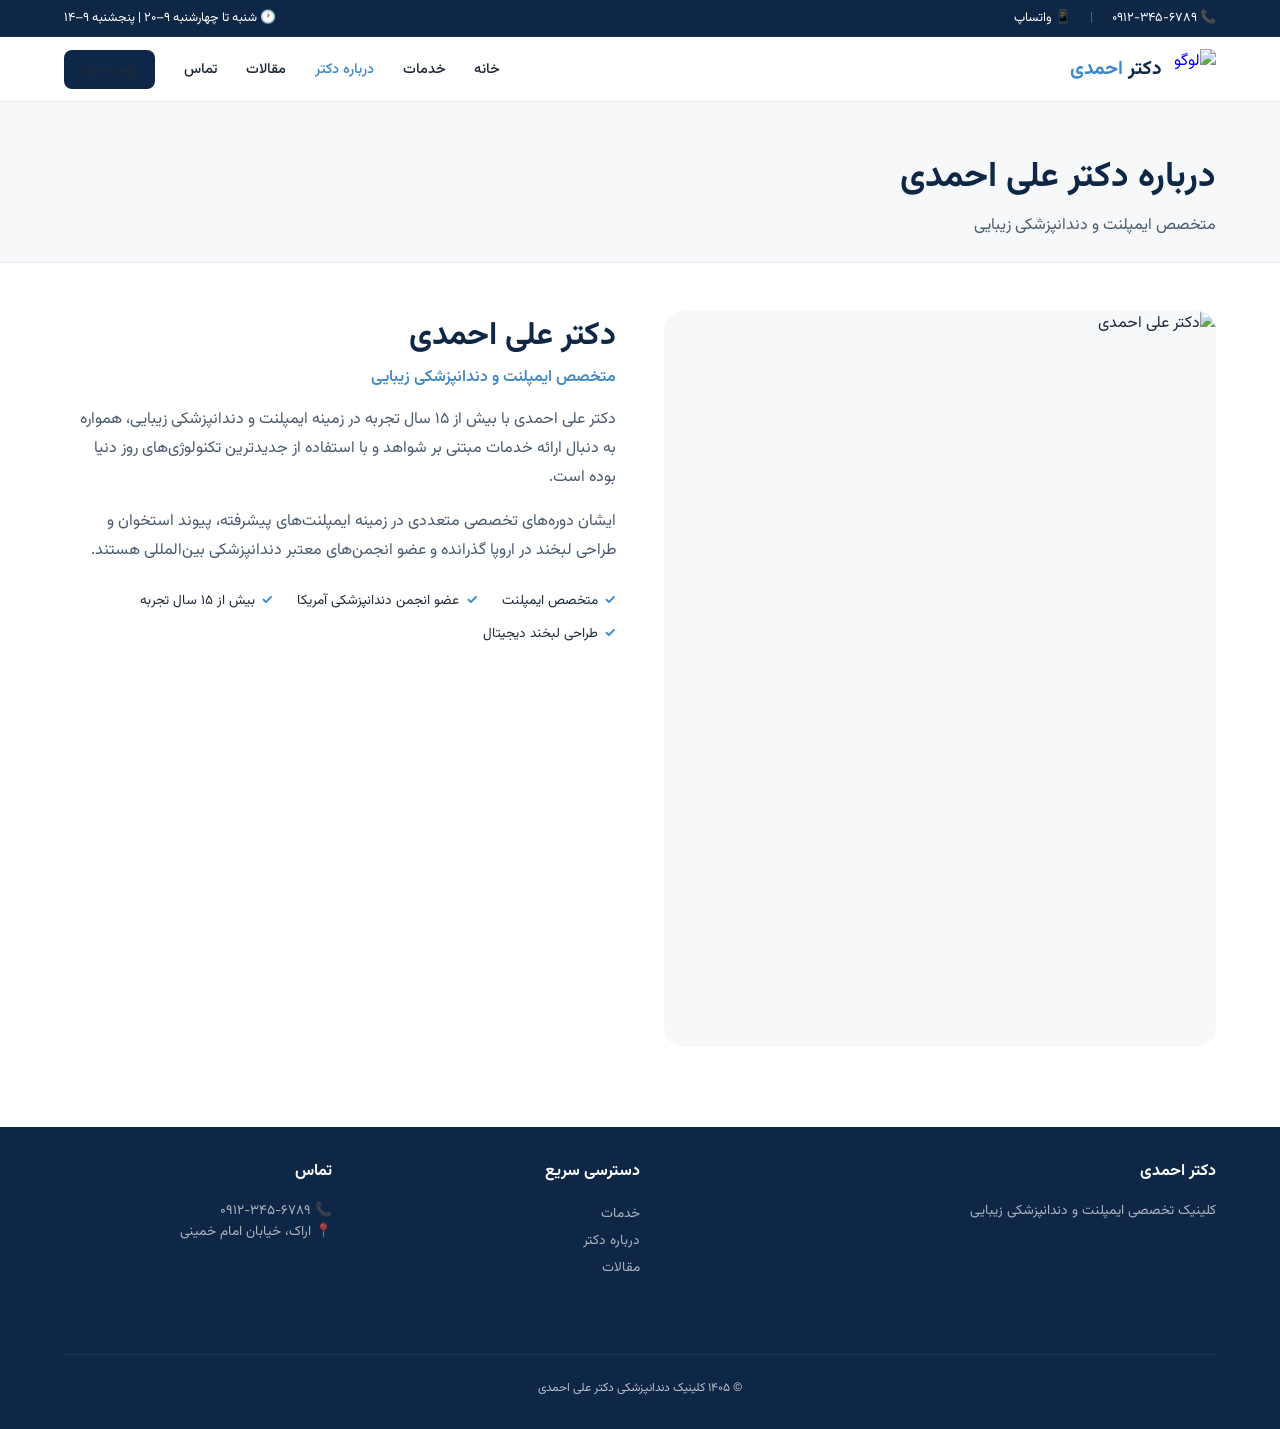
==== about.html @ c9cccb55 "Add files via upload" ====
<!DOCTYPE html>
<html lang="fa" dir="rtl">
<head>
    <meta charset="UTF-8" />
    <meta name="viewport" content="width=device-width, initial-scale=1.0" />
    <title>درباره دکتر | دکتر علی احمدی</title>
    <link href="https://fonts.googleapis.com/css2?family=Inter:wght@400;500;600;700;800&family=Vazirmatn:wght@400;500;600;700;800&display=swap" rel="stylesheet" />
    <style>
        * { margin:0; padding:0; box-sizing:border-box; }
        body { font-family:'Vazirmatn','Inter',sans-serif; background:#FFFFFF; color:#1D2939; }
        .container { max-width:1200px; margin:0 auto; padding:0 1.5rem; }
        .top-bar { background:#0F2747; color:#fff; padding:0.5rem 0; font-size:0.8rem; border-bottom:1px solid rgba(255,255,255,0.08); }
        .top-bar .container { display:flex; justify-content:space-between; align-items:center; flex-wrap:wrap; gap:0.5rem 1rem; }
        .top-bar a { color:#fff; text-decoration:none; display:inline-flex; align-items:center; gap:0.4rem; }
        .top-bar a:hover { opacity:0.75; }
        .top-bar .left, .top-bar .right { display:flex; align-items:center; gap:1.2rem; flex-wrap:wrap; }
        .header { position:sticky; top:0; z-index:1000; background:rgba(255,255,255,0.92); backdrop-filter:blur(12px); border-bottom:1px solid #E6EAF0; }
        .header .container { display:flex; justify-content:space-between; align-items:center; padding-top:0.75rem; padding-bottom:0.75rem; }
        .logo { display:flex; align-items:center; text-decoration:none; gap:12px; }
        .logo img { display:block; height:40px; width:auto; max-width:150px; }
        .logo span { font-size:1.2rem; font-weight:700; color:#0F2747; white-space:nowrap; }
        .logo span .blue { color:#3F88C5; }
        .nav { display:flex; align-items:center; gap:1.8rem; }
        .nav a { color:#1D2939; text-decoration:none; font-size:0.9rem; font-weight:500; transition:color 0.2s; position:relative; }
        .nav a:hover { color:#3F88C5; }
        .nav a::after { content:''; position:absolute; bottom:-4px; left:0; width:0; height:2px; background:#3F88C5; transition:width 0.3s; }
        .nav a:hover::after { width:100%; }
        .btn-primary { padding:0.5rem 1.2rem; font-size:0.8rem; color:#FFFFFF; background-color:#0F2747; border-radius:8px; text-decoration:none; font-weight:600; border:none; cursor:pointer; transition:all 0.3s; }
        .btn-primary:hover { background-color:#3F88C5; }
        .page-header { padding:3rem 0 1.5rem; background:#F6F8FA; border-bottom:1px solid #E6EAF0; }
        .page-header h1 { font-size:2.2rem; color:#0F2747; }
        .about-wrap { display:grid; grid-template-columns:1fr 1fr; gap:3rem; padding:3rem 0; align-items:start; }
        .about-image { border-radius:20px; overflow:hidden; aspect-ratio:3/4; background:#F6F8FA; }
        .about-image img { width:100%; height:100%; object-fit:cover; }
        .about-info h2 { font-size:2rem; color:#0F2747; margin-bottom:0.25rem; }
        .about-info .title { font-size:1rem; color:#3F88C5; font-weight:600; display:block; margin-bottom:1rem; }
        .about-info p { color:#4a5a6e; line-height:1.8; margin-bottom:1rem; }
        .about-info .quals { display:flex; flex-wrap:wrap; gap:0.75rem 1.5rem; margin-top:1.5rem; }
        .about-info .quals span { font-size:0.85rem; color:#1D2939; display:flex; align-items:center; gap:0.4rem; }
        .about-info .quals span::before { content:'✓'; color:#3F88C5; font-weight:700; }
        .footer { background:#0F2747; color:rgba(255,255,255,0.7); padding:2rem 0; margin-top:2rem; }
        .footer .container { display:grid; grid-template-columns:2fr 1fr 1fr; gap:2.5rem; }
        .footer h4 { color:#fff; font-size:1rem; margin-bottom:1rem; }
        .footer a { color:rgba(255,255,255,0.65); text-decoration:none; display:block; font-size:0.85rem; line-height:2; }
        .footer a:hover { color:#fff; }
        .footer .bottom { border-top:1px solid rgba(255,255,255,0.06); padding-top:1.5rem; margin-top:2rem; text-align:center; font-size:0.75rem; grid-column:1/-1; }
        @media (max-width:768px) {
            .about-wrap { grid-template-columns:1fr; }
            .top-bar .container { flex-direction:column; align-items:stretch; }
            .top-bar .left, .top-bar .right { justify-content:center; font-size:0.7rem; }
            .header .container { flex-wrap:wrap; gap:0.5rem; }
            .nav { gap:0.8rem; flex-wrap:wrap; justify-content:center; }
            .nav a { font-size:0.75rem; }
            .logo img { height:30px; max-width:100px; }
            .logo span { font-size:1rem; }
            .footer .container { grid-template-columns:1fr; }
        }
    </style>
</head>
<body>
    <div class="top-bar">
        <div class="container">
            <div class="right">
                <a href="tel:+989123456789">📞 ۰۹۱۲-۳۴۵-۶۷۸۹</a>
                <span style="opacity:0.3;">|</span>
                <a href="https://wa.me/989123456789" target="_blank">📱 واتساپ</a>
            </div>
            <div class="left">
                <span>🕐 شنبه تا چهارشنبه ۹–۲۰ | پنجشنبه ۹–۱۴</span>
            </div>
        </div>
    </div>

    <header class="header">
        <div class="container">
            <a href="index.html" class="logo">
                <img src="https://i.postimg.cc/0y8c8cz0/IMG-1238.jpg" alt="لوگو" />
                <span>دکتر <span class="blue">احمدی</span></span>
            </a>
            <nav class="nav">
                <a href="index.html">خانه</a>
                <a href="services.html">خدمات</a>
                <a href="about.html" style="color:#3F88C5;">درباره دکتر</a>
                <a href="articles.html">مقالات</a>
                <a href="contact.html">تماس</a>
                <a href="appointments.html" class="btn-primary">نوبت‌دهی</a>
            </nav>
        </div>
    </header>

    <section class="page-header">
        <div class="container">
            <h1>درباره دکتر علی احمدی</h1>
            <p style="color:#4a5a6e; margin-top:0.5rem;">متخصص ایمپلنت و دندانپزشکی زیبایی</p>
        </div>
    </section>

    <section class="container">
        <div class="about-wrap">
            <div class="about-image">
                <img src="https://images.unsplash.com/photo-1622253692010-333f2da6031d?w=600&h=800&fit=crop&crop=center&q=80" alt="دکتر علی احمدی" loading="lazy" />
            </div>
            <div class="about-info">
                <h2>دکتر علی احمدی</h2>
                <span class="title">متخصص ایمپلنت و دندانپزشکی زیبایی</span>
                <p>دکتر علی احمدی با بیش از ۱۵ سال تجربه در زمینه ایمپلنت و دندانپزشکی زیبایی، همواره به دنبال ارائه خدمات مبتنی بر شواهد و با استفاده از جدیدترین تکنولوژی‌های روز دنیا بوده است.</p>
                <p>ایشان دوره‌های تخصصی متعددی در زمینه ایمپلنت‌های پیشرفته، پیوند استخوان و طراحی لبخند در اروپا گذرانده و عضو انجمن‌های معتبر دندانپزشکی بین‌المللی هستند.</p>
                <div class="quals">
                    <span>متخصص ایمپلنت</span>
                    <span>عضو انجمن دندانپزشکی آمریکا</span>
                    <span>بیش از ۱۵ سال تجربه</span>
                    <span>طراحی لبخند دیجیتال</span>
                </div>
            </div>
        </div>
    </section>

    <footer class="footer">
        <div class="container">
            <div>
                <h4>دکتر احمدی</h4>
                <p style="color:rgba(255,255,255,0.65); font-size:0.85rem;">کلینیک تخصصی ایمپلنت و دندانپزشکی زیبایی</p>
            </div>
            <div>
                <h4>دسترسی سریع</h4>
                <a href="services.html">خدمات</a>
                <a href="about.html">درباره دکتر</a>
                <a href="articles.html">مقالات</a>
            </div>
            <div>
                <h4>تماس</h4>
                <p style="color:rgba(255,255,255,0.65); font-size:0.85rem;">📞 ۰۹۱۲-۳۴۵-۶۷۸۹</p>
                <p style="color:rgba(255,255,255,0.65); font-size:0.85rem;">📍 اراک، خیابان امام خمینی</p>
            </div>
            <div class="bottom">© ۱۴۰۵ کلینیک دندانپزشکی دکتر علی احمدی</div>
        </div>
    </footer>
</body>
</html>
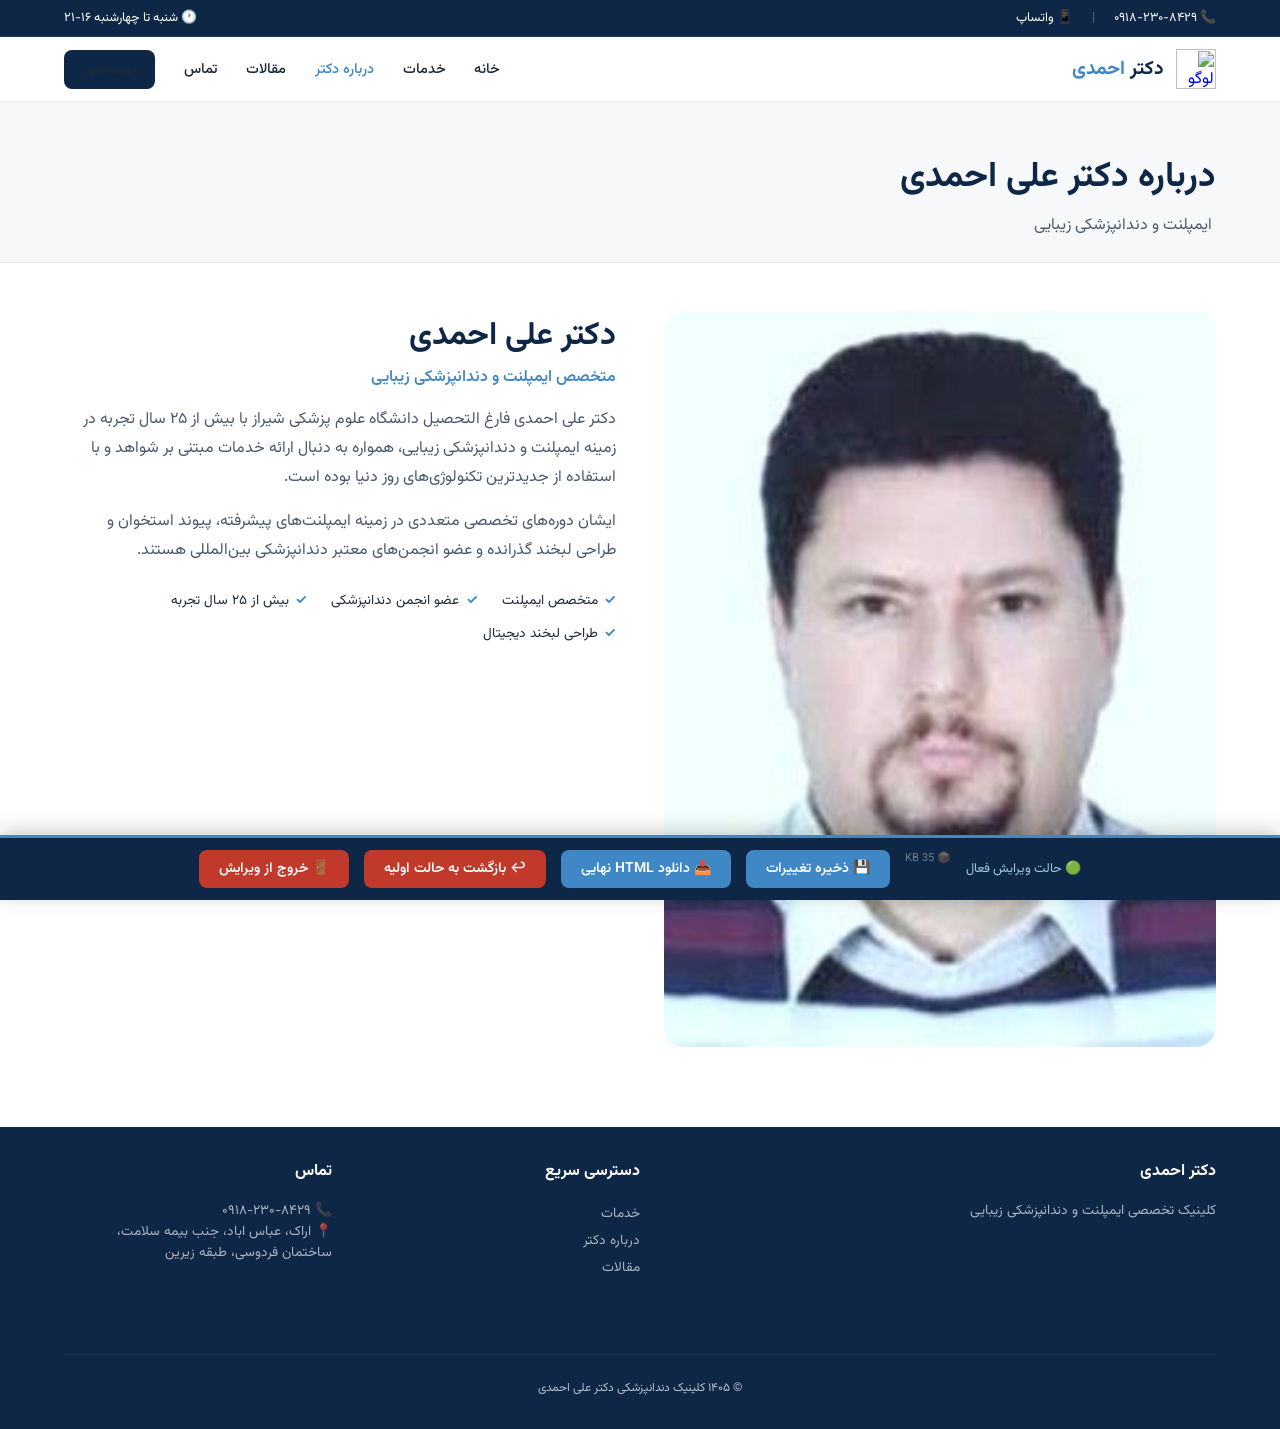
==== commit b7aa9be8: "Add files via upload" ====
--- a/about.html
+++ b/about.html
@@ -1,10 +1,8 @@
-<!DOCTYPE html>
-<html lang="fa" dir="rtl">
-<head>
-    <meta charset="UTF-8" />
-    <meta name="viewport" content="width=device-width, initial-scale=1.0" />
+<html lang="fa" dir="rtl"><head>
+    <meta charset="UTF-8">
+    <meta name="viewport" content="width=device-width, initial-scale=1.0">
     <title>درباره دکتر | دکتر علی احمدی</title>
-    <link href="https://fonts.googleapis.com/css2?family=Inter:wght@400;500;600;700;800&family=Vazirmatn:wght@400;500;600;700;800&display=swap" rel="stylesheet" />
+    <link href="https://fonts.googleapis.com/css2?family=Inter:wght@400;500;600;700;800&amp;family=Vazirmatn:wght@400;500;600;700;800&amp;display=swap" rel="stylesheet">
     <style>
         * { margin:0; padding:0; box-sizing:border-box; }
         body { font-family:'Vazirmatn','Inter',sans-serif; background:#FFFFFF; color:#1D2939; }
@@ -57,16 +55,16 @@
         }
     </style>
 </head>
-<body>
+<body class="admin-mode">
     <div class="top-bar">
         <div class="container">
             <div class="right">
-                <a href="tel:+989123456789">📞 ۰۹۱۲-۳۴۵-۶۷۸۹</a>
-                <span style="opacity:0.3;">|</span>
-                <a href="https://wa.me/989123456789" target="_blank">📱 واتساپ</a>
+                <a href="tel:+989182308429" class="">📞 ۰۹۱۸-۲۳۰-۸۴۲۹</a>
+                <span style="opacity:0.3;" class="">|</span>
+                <a href="https://wa.me/989182308429" target="_blank" class="">📱 واتساپ</a>
             </div>
             <div class="left">
-                <span>🕐 شنبه تا چهارشنبه ۹–۲۰ | پنجشنبه ۹–۱۴</span>
+                <span class="">🕐 شنبه تا چهارشنبه ۱۶-۲۱</span>
             </div>
         </div>
     </div>
@@ -74,15 +72,15 @@
     <header class="header">
         <div class="container">
             <a href="index.html" class="logo">
-                <img src="https://i.postimg.cc/0y8c8cz0/IMG-1238.jpg" alt="لوگو" />
+                <img src="https://i.postimg.cc/0y8c8cz0/IMG-1238.jpg" alt="لوگو" class="">
                 <span>دکتر <span class="blue">احمدی</span></span>
             </a>
             <nav class="nav">
-                <a href="index.html">خانه</a>
-                <a href="services.html">خدمات</a>
-                <a href="about.html" style="color:#3F88C5;">درباره دکتر</a>
-                <a href="articles.html">مقالات</a>
-                <a href="contact.html">تماس</a>
+                <a href="index.html" class="">خانه</a>
+                <a href="services.html" class="">خدمات</a>
+                <a href="about.html" style="color:#3F88C5;" class="">درباره دکتر</a>
+                <a href="articles.html" class="">مقالات</a>
+                <a href="contact.html" class="">تماس</a>
                 <a href="appointments.html" class="btn-primary">نوبت‌دهی</a>
             </nav>
         </div>
@@ -90,25 +88,25 @@
 
     <section class="page-header">
         <div class="container">
-            <h1>درباره دکتر علی احمدی</h1>
-            <p style="color:#4a5a6e; margin-top:0.5rem;">متخصص ایمپلنت و دندانپزشکی زیبایی</p>
+            <h1 class="">درباره دکتر علی احمدی</h1>
+            <p style="color:#4a5a6e; margin-top:0.5rem;" class="">&nbsp;ایمپلنت و دندانپزشکی زیبایی</p>
         </div>
     </section>
 
     <section class="container">
         <div class="about-wrap">
             <div class="about-image">
-                <img src="https://images.unsplash.com/photo-1622253692010-333f2da6031d?w=600&h=800&fit=crop&crop=center&q=80" alt="دکتر علی احمدی" loading="lazy" />
+                <img src="[data-uri]" alt="دکتر علی احمدی" loading="lazy" class="">
             </div>
             <div class="about-info">
-                <h2>دکتر علی احمدی</h2>
+                <h2 class="">دکتر علی احمدی</h2>
                 <span class="title">متخصص ایمپلنت و دندانپزشکی زیبایی</span>
-                <p>دکتر علی احمدی با بیش از ۱۵ سال تجربه در زمینه ایمپلنت و دندانپزشکی زیبایی، همواره به دنبال ارائه خدمات مبتنی بر شواهد و با استفاده از جدیدترین تکنولوژی‌های روز دنیا بوده است.</p>
-                <p>ایشان دوره‌های تخصصی متعددی در زمینه ایمپلنت‌های پیشرفته، پیوند استخوان و طراحی لبخند در اروپا گذرانده و عضو انجمن‌های معتبر دندانپزشکی بین‌المللی هستند.</p>
+                <p class="">دکتر علی احمدی فارغ التحصیل دانشگاه علوم پزشکی شیراز با بیش از ۲۵ سال تجربه در زمینه ایمپلنت و دندانپزشکی زیبایی، همواره به دنبال ارائه خدمات مبتنی بر شواهد و با استفاده از جدیدترین تکنولوژی‌های روز دنیا بوده است.</p>
+                <p class="">ایشان دوره‌های تخصصی متعددی در زمینه ایمپلنت‌های پیشرفته، پیوند استخوان و طراحی لبخند گذرانده و عضو انجمن‌های معتبر دندانپزشکی بین‌المللی هستند.</p>
                 <div class="quals">
                     <span>متخصص ایمپلنت</span>
-                    <span>عضو انجمن دندانپزشکی آمریکا</span>
-                    <span>بیش از ۱۵ سال تجربه</span>
+                    <span>عضو انجمن دندانپزشکی</span>
+                    <span>بیش از ۲۵ سال تجربه</span>
                     <span>طراحی لبخند دیجیتال</span>
                 </div>
             </div>
@@ -118,22 +116,470 @@
     <footer class="footer">
         <div class="container">
             <div>
-                <h4>دکتر احمدی</h4>
-                <p style="color:rgba(255,255,255,0.65); font-size:0.85rem;">کلینیک تخصصی ایمپلنت و دندانپزشکی زیبایی</p>
+                <h4 class="">دکتر احمدی</h4>
+                <p style="color:rgba(255,255,255,0.65); font-size:0.85rem;" class="">کلینیک تخصصی ایمپلنت و دندانپزشکی زیبایی</p>
             </div>
             <div>
-                <h4>دسترسی سریع</h4>
-                <a href="services.html">خدمات</a>
-                <a href="about.html">درباره دکتر</a>
-                <a href="articles.html">مقالات</a>
+                <h4 class="">دسترسی سریع</h4>
+                <a href="services.html" class="">خدمات</a>
+                <a href="about.html" class="">درباره دکتر</a>
+                <a href="articles.html" class="">مقالات</a>
             </div>
             <div>
-                <h4>تماس</h4>
-                <p style="color:rgba(255,255,255,0.65); font-size:0.85rem;">📞 ۰۹۱۲-۳۴۵-۶۷۸۹</p>
-                <p style="color:rgba(255,255,255,0.65); font-size:0.85rem;">📍 اراک، خیابان امام خمینی</p>
+                <h4 class="">تماس</h4>
+                <p style="color:rgba(255,255,255,0.65); font-size:0.85rem;" class="">📞 ۰۹۱۸-۲۳۰-۸۴۲۹</p>
+                <p style="color:rgba(255,255,255,0.65); font-size:0.85rem;" class="">📍 اراک، عباس اباد، جنب بیمه سلامت، ساختمان فردوسی، طبقه زیرین</p>
             </div>
             <div class="bottom">© ۱۴۰۵ کلینیک دندانپزشکی دکتر علی احمدی</div>
         </div>
     </footer>
-</body>
-</html>+    <!-- ============================================================
+    پنل مدیریت سایت (نسخه کامل برای همه صفحات)
+    ============================================================ -->
+<style>
+    #admin-toolbar {
+        position: fixed;
+        bottom: 0;
+        left: 0;
+        right: 0;
+        background: #0F2747;
+        color: white;
+        padding: 12px 20px;
+        display: none;
+        justify-content: center;
+        gap: 15px;
+        flex-wrap: wrap;
+        z-index: 99999;
+        border-top: 3px solid #3F88C5;
+        box-shadow: 0 -4px 20px rgba(0,0,0,0.2);
+        font-family: 'Vazirmatn', 'Inter', sans-serif;
+        direction: rtl;
+    }
+    #admin-toolbar.show { display: flex; }
+    #admin-toolbar button {
+        background: #3F88C5;
+        border: none;
+        color: white;
+        padding: 8px 20px;
+        border-radius: 8px;
+        font-weight: 600;
+        font-size: 14px;
+        cursor: pointer;
+        transition: 0.2s;
+        font-family: inherit;
+    }
+    #admin-toolbar button:hover { background: #2a6b9e; transform: scale(1.02); }
+    #admin-toolbar button.danger { background: #c0392b; }
+    #admin-toolbar button.danger:hover { background: #a93226; }
+    #admin-toolbar .status { color: #a0c4e8; font-size: 13px; display: flex; align-items: center; gap: 8px; }
+    #admin-toolbar .save-warning { color: #f1c40f; font-size: 12px; display: none; align-items: center; gap: 5px; }
+    #admin-toolbar .save-warning.show { display: flex; }
+    #admin-toolbar .storage-info { color: rgba(255,255,255,0.4); font-size: 11px; }
+    
+    .editable-hover:hover {
+        outline: 2px dashed #3F88C5 !important;
+        outline-offset: 4px;
+        cursor: text;
+        background: rgba(63, 136, 197, 0.05);
+        border-radius: 4px;
+    }
+    .img-editable {
+        cursor: pointer;
+        position: relative;
+    }
+    .img-editable::after {
+        content: '📷 کلیک برای تعویض';
+        position: absolute;
+        bottom: 10px;
+        right: 10px;
+        background: rgba(15, 39, 71, 0.85);
+        color: white;
+        padding: 4px 12px;
+        border-radius: 20px;
+        font-size: 12px;
+        opacity: 0;
+        transition: 0.3s;
+        pointer-events: none;
+        font-family: 'Vazirmatn', 'Inter', sans-serif;
+        white-space: nowrap;
+    }
+    .img-editable:hover::after { opacity: 1; }
+    .admin-mode .editable-hover {
+        outline: 2px solid #3F88C5 !important;
+        outline-offset: 4px;
+        background: rgba(63, 136, 197, 0.03);
+    }
+</style>
+
+<div id="admin-toolbar" class="show">
+    <span class="status">🟢 حالت ویرایش فعال</span>
+    <span class="save-warning">⚠️ تغییرات ذخیره نشده</span>
+    <span class="storage-info" id="storageInfo">📦 35 KB</span>
+    <button onclick="saveChanges()">💾 ذخیره تغییرات</button>
+    <button onclick="downloadHTML()">📥 دانلود HTML نهایی</button>
+    <button onclick="resetToOriginal()" class="danger">↩️ بازگشت به حالت اولیه</button>
+    <button onclick="toggleEditMode()" class="danger">🚪 خروج از ویرایش</button>
+</div>
+
+<script>
+    // ============================================================
+    // ویرایشگر کامل برای همه صفحات (با IndexedDB)
+    // ============================================================
+    
+    const DB_NAME = 'ClinicEditorDB';
+    const STORE_NAME = 'pageContent';
+    const DB_VERSION = 1;
+    let db = null;
+    let isEditMode = false;
+    let originalHTML = '';
+    let hasUnsavedChanges = false;
+    let currentPage = window.location.pathname.split('/').pop() || 'index.html';
+
+    // باز کردن دیتابیس
+    function openDB() {
+        return new Promise((resolve, reject) => {
+            const request = indexedDB.open(DB_NAME, DB_VERSION);
+            request.onupgradeneeded = function(event) {
+                const db = event.target.result;
+                if (!db.objectStoreNames.contains(STORE_NAME)) {
+                    db.createObjectStore(STORE_NAME, { keyPath: 'id' });
+                }
+            };
+            request.onsuccess = function(event) {
+                db = event.target.result;
+                resolve(db);
+            };
+            request.onerror = function(event) {
+                reject(event.target.error);
+            };
+        });
+    }
+
+    function saveToDB(page, html) {
+        return new Promise((resolve, reject) => {
+            if (!db) { reject(new Error('Database not open')); return; }
+            const transaction = db.transaction([STORE_NAME], 'readwrite');
+            const store = transaction.objectStore(STORE_NAME);
+            const request = store.put({ id: page, html: html });
+            request.onsuccess = function() { resolve(); };
+            request.onerror = function(event) { reject(event.target.error); };
+        });
+    }
+
+    function loadFromDB(page) {
+        return new Promise((resolve, reject) => {
+            if (!db) { reject(new Error('Database not open')); return; }
+            const transaction = db.transaction([STORE_NAME], 'readonly');
+            const store = transaction.objectStore(STORE_NAME);
+            const request = store.get(page);
+            request.onsuccess = function(event) {
+                const result = event.target.result;
+                resolve(result ? result.html : null);
+            };
+            request.onerror = function(event) { reject(event.target.error); };
+        });
+    }
+
+    function deleteFromDB(page) {
+        return new Promise((resolve, reject) => {
+            if (!db) { reject(new Error('Database not open')); return; }
+            const transaction = db.transaction([STORE_NAME], 'readwrite');
+            const store = transaction.objectStore(STORE_NAME);
+            const request = store.delete(page);
+            request.onsuccess = function() { resolve(); };
+            request.onerror = function(event) { reject(event.target.error); };
+        });
+    }
+
+    async function getStorageSize() {
+        if (!db) return 0;
+        return new Promise((resolve, reject) => {
+            const transaction = db.transaction([STORE_NAME], 'readonly');
+            const store = transaction.objectStore(STORE_NAME);
+            const request = store.get(currentPage);
+            request.onsuccess = function(event) {
+                const result = event.target.result;
+                if (result && result.html) {
+                    resolve(new Blob([result.html]).size);
+                } else { resolve(0); }
+            };
+            request.onerror = function(event) { reject(event.target.error); };
+        });
+    }
+
+    async function updateStorageInfo() {
+        try {
+            const size = await getStorageSize();
+            const sizeKB = Math.round(size / 1024);
+            const sizeMB = (sizeKB / 1024).toFixed(1);
+            const infoEl = document.getElementById('storageInfo');
+            if (size > 1024 * 1024) {
+                infoEl.textContent = `📦 ${sizeMB} MB`;
+            } else {
+                infoEl.textContent = `📦 ${sizeKB} KB`;
+            }
+        } catch(e) { console.log('Error:', e); }
+    }
+
+    // ============================================================
+    // تابع‌های اصلی ویرایشگر
+    // ============================================================
+    
+    function toggleEditMode() {
+        isEditMode = !isEditMode;
+        const toolbar = document.getElementById('admin-toolbar');
+        const body = document.body;
+        
+        if (isEditMode) {
+            toolbar.classList.add('show');
+            body.classList.add('admin-mode');
+            
+            // همه المان‌های متنی را قابل ویرایش کن
+            const editableElements = document.querySelectorAll(
+                'h1, h2, h3, h4, h5, h6, p, li, blockquote, ' +
+                '.sub, .section-sub, .section-title, ' +
+                '.doctor-info .title, .faq-item .question, .faq-item .answer, ' +
+                '.label, .badge, .trust-item p, .trust-item h4, ' +
+                '.why-item p, .why-item h4, .journey-step p, .journey-step h5, ' +
+                '.testimonial-card blockquote, .testimonial-card .author, ' +
+                '.article-card .body p, .article-card .body h3, .meta, ' +
+                '.cta-section p, .cta-section h2, .footer p, .footer a, .footer h4, ' +
+                '.top-bar span, .top-bar a, .hero-content h1, .hero-content .sub, ' +
+                '.service-card .body h3, .service-card .body p, .read-more, ' +
+                '.logo .brand-text, .doctor-info p, .doctor-info .quals span, ' +
+                '.nav a, .btn, .btn-primary, .btn-white, .btn-accent, .btn-outline'
+            );
+            
+            editableElements.forEach(el => {
+                el.setAttribute('contenteditable', 'true');
+                el.classList.add('editable-hover');
+            });
+            
+            // عکس‌ها را قابل کلیک کن
+            document.querySelectorAll('img').forEach(img => {
+                img.classList.add('img-editable');
+                img.setAttribute('title', 'برای تعویض عکس کلیک کنید');
+            });
+            
+            document.querySelector('.save-warning').classList.remove('show');
+            updateStorageInfo();
+            alert('✅ حالت ویرایش فعال شد.\n\n📍 روی هر متن کلیک کنید تا آن را عوض کنید.\n📍 روی هر عکس کلیک کنید تا عکس جدید انتخاب کنید.\n📍 تغییرات با دکمه "💾 ذخیره تغییرات" ماندگار می‌شوند.');
+        } else {
+            toolbar.classList.remove('show');
+            body.classList.remove('admin-mode');
+            document.querySelectorAll('[contenteditable="true"]').forEach(el => {
+                el.removeAttribute('contenteditable');
+                el.classList.remove('editable-hover');
+            });
+            document.querySelectorAll('img').forEach(img => {
+                img.classList.remove('img-editable');
+                img.removeAttribute('title');
+            });
+            if (hasUnsavedChanges) {
+                if (confirm('تغییرات ذخیره نشده‌است. آیا می‌خواهید قبل از خروج ذخیره کنید؟')) {
+                    saveChanges();
+                }
+            }
+        }
+    }
+
+    function handleImageClick(e) {
+        if (!isEditMode) return;
+        e.stopPropagation();
+        const img = e.currentTarget;
+        const input = document.createElement('input');
+        input.type = 'file';
+        input.accept = 'image/*';
+        input.onchange = function(event) {
+            const file = event.target.files[0];
+            if (file) {
+                const reader = new FileReader();
+                reader.onload = function(loadEvent) {
+                    const imgObj = new Image();
+                    imgObj.onload = function() {
+                        const canvas = document.createElement('canvas');
+                        let width = imgObj.width;
+                        let height = imgObj.height;
+                        const maxSize = 1200;
+                        if (width > maxSize || height > maxSize) {
+                            const ratio = Math.min(maxSize / width, maxSize / height);
+                            width = Math.round(width * ratio);
+                            height = Math.round(height * ratio);
+                        }
+                        canvas.width = width;
+                        canvas.height = height;
+                        const ctx = canvas.getContext('2d');
+                        ctx.drawImage(imgObj, 0, 0, width, height);
+                        const dataUrl = canvas.toDataURL('image/jpeg', 0.8);
+                        img.src = dataUrl;
+                        hasUnsavedChanges = true;
+                        document.querySelector('.save-warning').classList.add('show');
+                        updateStorageInfo();
+                    };
+                    imgObj.src = loadEvent.target.result;
+                };
+                reader.readAsDataURL(file);
+            }
+        };
+        input.click();
+    }
+
+    function attachImageListeners() {
+        document.querySelectorAll('img').forEach(img => {
+            img.removeEventListener('click', handleImageClick);
+            img.addEventListener('click', handleImageClick);
+        });
+    }
+
+    // ============================================================
+    // ذخیره، دانلود و ریست
+    // ============================================================
+    
+    async function saveChanges() {
+        try {
+            document.querySelectorAll('[contenteditable="true"]').forEach(el => {
+                el.removeAttribute('contenteditable');
+                el.classList.remove('editable-hover');
+            });
+            document.querySelectorAll('img').forEach(img => {
+                img.classList.remove('img-editable');
+                img.removeAttribute('title');
+            });
+            
+            const html = document.body.innerHTML;
+            await saveToDB(currentPage, html);
+            hasUnsavedChanges = false;
+            document.querySelector('.save-warning').classList.remove('show');
+            
+            if (isEditMode) {
+                const editableElements = document.querySelectorAll(
+                    'h1, h2, h3, h4, h5, h6, p, li, blockquote, .sub, .section-sub, ' +
+                    '.section-title, .doctor-info .title, .faq-item .question, .faq-item .answer, ' +
+                    '.label, .badge, .trust-item p, .trust-item h4, .why-item p, .why-item h4, ' +
+                    '.journey-step p, .journey-step h5, .testimonial-card blockquote, ' +
+                    '.testimonial-card .author, .article-card .body p, .article-card .body h3, ' +
+                    '.meta, .cta-section p, .cta-section h2, .footer p, .footer a, .footer h4, ' +
+                    '.top-bar span, .top-bar a, .hero-content h1, .hero-content .sub, ' +
+                    '.service-card .body h3, .service-card .body p, .read-more, ' +
+                    '.logo .brand-text, .doctor-info p, .doctor-info .quals span, ' +
+                    '.nav a, .btn, .btn-primary, .btn-white, .btn-accent, .btn-outline'
+                );
+                editableElements.forEach(el => {
+                    el.setAttribute('contenteditable', 'true');
+                    el.classList.add('editable-hover');
+                });
+                document.querySelectorAll('img').forEach(img => {
+                    img.classList.add('img-editable');
+                    img.setAttribute('title', 'برای تعویض عکس کلیک کنید');
+                });
+            }
+            
+            await updateStorageInfo();
+            alert('✅ تغییرات با موفقیت در دیتابیس مرورگر شما ذخیره شد.');
+        } catch(e) {
+            alert('❌ خطا در ذخیره تغییرات: ' + e.message);
+        }
+    }
+
+    async function downloadHTML() {
+        try {
+            await saveChanges();
+            const html = await loadFromDB(currentPage);
+            const fullHtml = document.documentElement.outerHTML.replace(
+                document.body.innerHTML,
+                html || document.body.innerHTML
+            );
+            const blob = new Blob([fullHtml], { type: 'text/html; charset=utf-8' });
+            const url = URL.createObjectURL(blob);
+            const a = document.createElement('a');
+            a.href = url;
+            a.download = currentPage.replace('.html', '') + '_ویرایش_شده_' + new Date().toISOString().slice(0,10) + '.html';
+            document.body.appendChild(a);
+            a.click();
+            document.body.removeChild(a);
+            setTimeout(() => URL.revokeObjectURL(url), 5000);
+            alert('✅ فایل HTML با موفقیت دانلود شد.');
+        } catch(e) {
+            alert('❌ خطا در دانلود فایل: ' + e.message);
+        }
+    }
+
+    async function resetToOriginal() {
+        if (confirm('⚠️ آیا مطمئن هستید؟ تمام تغییرات شما پاک خواهد شد.')) {
+            try {
+                await deleteFromDB(currentPage);
+                location.reload();
+            } catch(e) {
+                alert('❌ خطا در بازگشت به حالت اولیه: ' + e.message);
+            }
+        }
+    }
+
+    // ============================================================
+    // راه‌اندازی اولیه
+    // ============================================================
+    
+    (async function init() {
+        try {
+            await openDB();
+            originalHTML = document.body.innerHTML;
+            
+            // بارگذاری تغییرات ذخیره‌شده
+            try {
+                const saved = await loadFromDB(currentPage);
+                if (saved) {
+                    if (confirm('تغییرات ذخیره‌شده‌ای از قبل وجود دارد. آیا می‌خواهید آنها را بازیابی کنید؟')) {
+                        document.body.innerHTML = saved;
+                        attachImageListeners();
+                        await updateStorageInfo();
+                    }
+                }
+            } catch(e) { console.log('خطا در بارگذاری:', e); }
+            
+            // فعال‌سازی با ۵ بار کلیک روی لوگو
+            let clickCount = 0;
+            let clickTimer = null;
+            const logo = document.querySelector('.logo') || document.querySelector('a[href*="index"]');
+            if (logo) {
+                logo.addEventListener('click', function(e) {
+                    e.preventDefault();
+                    clickCount++;
+                    if (clickCount >= 5) {
+                        toggleEditMode();
+                        clickCount = 0;
+                        if (clickTimer) clearTimeout(clickTimer);
+                        clickTimer = null;
+                    }
+                    if (clickTimer) clearTimeout(clickTimer);
+                    clickTimer = setTimeout(() => { clickCount = 0; clickTimer = null; }, 2000);
+                });
+            }
+            
+            attachImageListeners();
+            
+            // هشدار خروج
+            window.addEventListener('beforeunload', function(e) {
+                if (hasUnsavedChanges) {
+                    e.preventDefault();
+                    e.returnValue = 'تغییرات ذخیره نشده‌است. آیا مطمئن هستید که می‌خواهید خارج شوید؟';
+                    return e.returnValue;
+                }
+            });
+            
+            // گوش دادن به تغییرات متن
+            document.addEventListener('input', function(e) {
+                if (isEditMode && e.target.closest('[contenteditable="true"]')) {
+                    hasUnsavedChanges = true;
+                    document.querySelector('.save-warning').classList.add('show');
+                }
+            });
+            
+            console.log('🛠️ پنل مدیریت سایت فعال شد!');
+            console.log('📌 برای فعال‌سازی، ۵ بار روی لوگو کلیک کنید.');
+        } catch(e) {
+            console.error('خطا در راه‌اندازی ویرایشگر:', e);
+        }
+    })();
+</script>
+
+</body></html>
